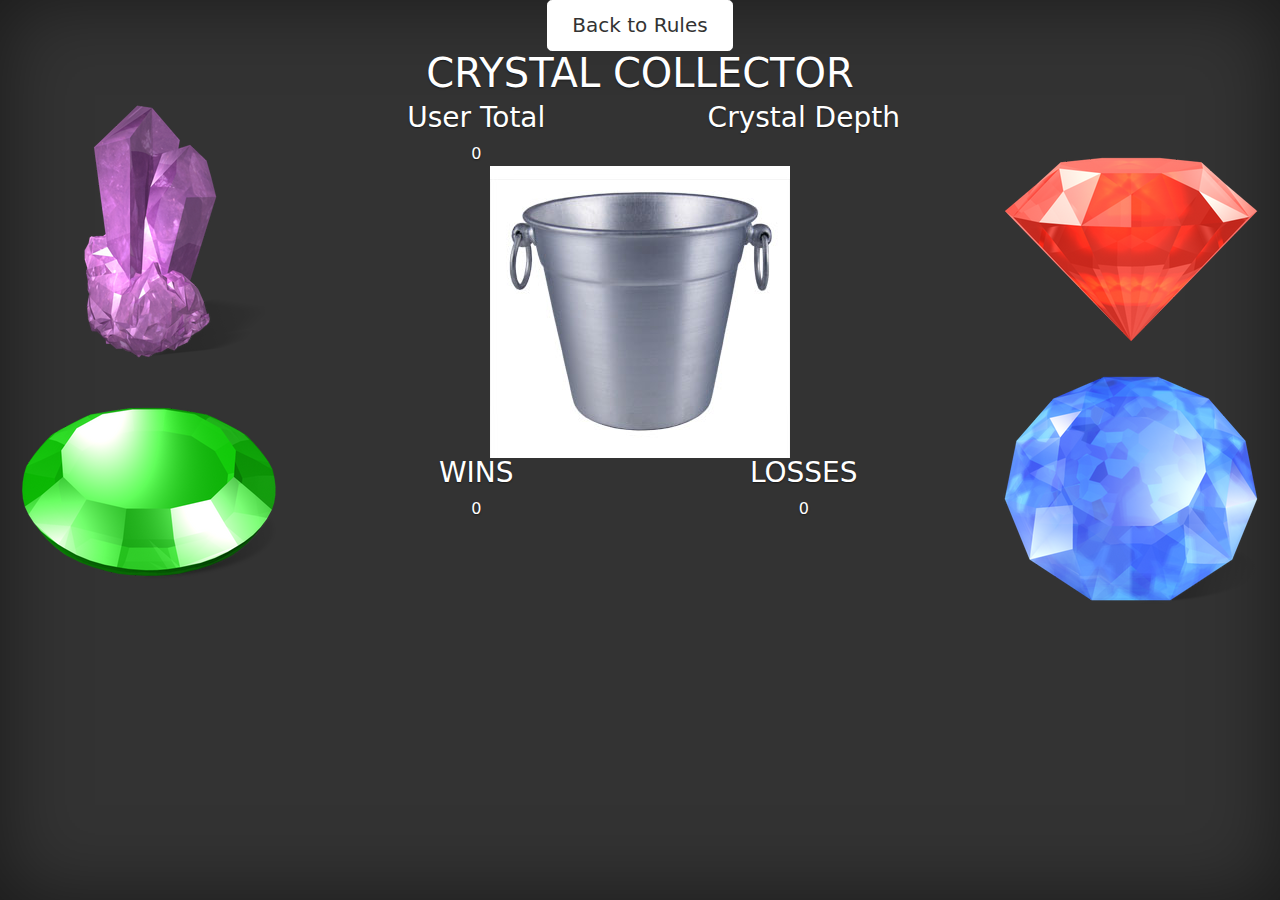
==== game.html @ fe6e7a2c "Initial Commit" ====
<!DOCTYPE html>
<html>
<head>

	<meta charset="utf-8">
	<meta name="viewport" content="width=device-width, initial-scale=1, shrink-to-fit=no">

	<title>Crystal Collector</title>

	<link rel="stylesheet" type="text/css" href="css/reset.css">
	<link rel="stylesheet" type="text/css" href="css/bootstrap.css">
	<link rel="stylesheet" href="https://maxcdn.bootstrapcdn.com/bootstrap/4.0.0-beta/css/bootstrap.min.css" integrity="sha384-/Y6pD6FV/Vv2HJnA6t+vslU6fwYXjCFtcEpHbNJ0lyAFsXTsjBbfaDjzALeQsN6M" crossorigin="anonymous">
	<link rel="stylesheet" type="text/css" href="css/style.css">


	
</head>
<body>
	<div class="site-wrapper">

	<!-- HEADER BANNER WITH NAME -->
		<div class="row">
			<div class="col-lg-12">
				<a href="index.html" class="btn btn-lg btn-secondary">
					<span class="glyphicon glyphicon-arrow-left" aria-hidden="true"></span>
					Back to Rules</a>
				<div id="crystal-header">
					<h1 id="crystal-title">CRYSTAL COLLECTOR</h1>
				</div>
			</div>
		</div>

		<div id="game-wrapper">

		<!-- ROW 1: 2 Crystals -->
			<div class="row">
				<div class="col-lg-3">
					<img class="crystals" src="images/Amethyst.png" id="jewel-1">
					<img class="crystals" src="images/emerald.png" id="jewel-2">
				</div>


				<div class="col-lg-6">
					<div class="row">

						<div class="col-lg-6">
							<div class="panel panel-default">
								<div class="panel-heading">
									<h3>User Total</h3>
								</div>
								<div class="panel-body">
									<div id="cummulativeGuess">0</div>
								</div>
							</div>
						</div>


						<div class="col-lg-6">
							<div class="panel panel-default">
								<div class="panel-heading">
									<h3>Crystal Depth</h3>
								</div>
								<div class="panel-body">
									<div id="crystalDepth"></div>
								</div>
							</div>
						</div>
					</div>

					<img src="images/Bucket.png" id="jackpot">
					<div class="row">

						<div class="col-lg-6">
							<div class="panel panel-success">
								<div class="panel-heading">
									<h3>WINS</h3>
								</div>
								<div class="panel-body">
									<div id="scoreWins">0</div>
								</div>
							</div>
						</div>

						<div class="col-lg-6">
							<div class="panel panel-danger">
								<div class="panel-heading">
									<h3>LOSSES</h3>
								</div>
								<div class="panel-body">
									<div id="scoreLosses">0</div>
								</div>
							</div>
						</div>
					</div>
				</div>

				<div class="col-lg-3">
					<img class="crystals" src="images/redGem1.png" id="jewel-3">
					<img class="crystals" src="images/Sapphire.png" id="jewel-4">
				</div>
			</div>


		</div>
	</div>

<script
  src="https://code.jquery.com/jquery-3.2.1.js"
  integrity="sha256-DZAnKJ/6XZ9si04Hgrsxu/8s717jcIzLy3oi35EouyE="
  crossorigin="anonymous"></script>
<script src="js/script.js"></script>

</body>
</html>
---- css/style.css ----
.img-thumbnail {
	height: 30pt;
	width: 30pt;
	float: left;
	margin: 1pt;
}




/*========BOOTSTRAP WEBSITE CODING=====================*/
/*
 * Globals
 */

/* Links */
a,
a:focus,
a:hover {
  color: #fff;
}

/* Custom default button */
.btn-secondary,
.btn-secondary:hover,
.btn-secondary:focus {
  color: #333;
  text-shadow: none; /* Prevent inheritance from `body` */
  background-color: #fff;
  border: .05rem solid #fff;
}


/*
 * Base structure
 */

html,
body {
  height: 100%;
  background-color: #333;
}
body {
  color: #fff;
  text-align: center;
  text-shadow: 0 .05rem .1rem rgba(0,0,0,.5);
}

/* Extra markup and styles for table-esque vertical and horizontal centering */
.site-wrapper {
  display: table;
  width: 100%;
  height: 100%; /* For at least Firefox */
  min-height: 100%;
  -webkit-box-shadow: inset 0 0 5rem rgba(0,0,0,.5);
          box-shadow: inset 0 0 5rem rgba(0,0,0,.5);
}
.site-wrapper-inner {
  display: table-cell;
  vertical-align: top;
}
.cover-container {
  margin-right: auto;
  margin-left: auto;
}

/* Padding for spacing */
.inner {
  padding: 2rem;
}


/*
 * Header
 */

.masthead {
  margin-bottom: 2rem;
}

.masthead-brand {
  margin-bottom: 0;
}

.nav-masthead .nav-link {
  padding: .25rem 0;
  font-weight: bold;
  color: rgba(255,255,255,.5);
  background-color: transparent;
  border-bottom: .25rem solid transparent;
}

.nav-masthead .nav-link:hover,
.nav-masthead .nav-link:focus {
  border-bottom-color: rgba(255,255,255,.25);
}

.nav-masthead .nav-link + .nav-link {
  margin-left: 1rem;
}

.nav-masthead .active {
  color: #fff;
  border-bottom-color: #fff;
}

@media (min-width: 48em) {
  .masthead-brand {
    float: left;
  }
  .nav-masthead {
    float: right;
  }
}


/*
 * Cover
 */

.cover {
  padding: 0 1.5rem;
}
.cover .btn-lg {
  padding: .75rem 1.25rem;
  font-weight: bold;
}


/*
 * Footer
 */

.mastfoot {
  color: rgba(255,255,255,.5);
}


/*
 * Affix and center
 */

@media (min-width: 40em) {
  /* Pull out the header and footer */
  .masthead {
    position: fixed;
    top: 0;
  }
  .mastfoot {
    position: fixed;
    bottom: 0;
  }
  /* Start the vertical centering */
  .site-wrapper-inner {
    vertical-align: middle;
  }
  /* Handle the widths */
  .masthead,
  .mastfoot,
  .cover-container {
    width: 100%; /* Must be percentage or pixels for horizontal alignment */
  }
}

@media (min-width: 62em) {
  .masthead,
  .mastfoot,
  .cover-container {
    width: 42rem;
  }
}
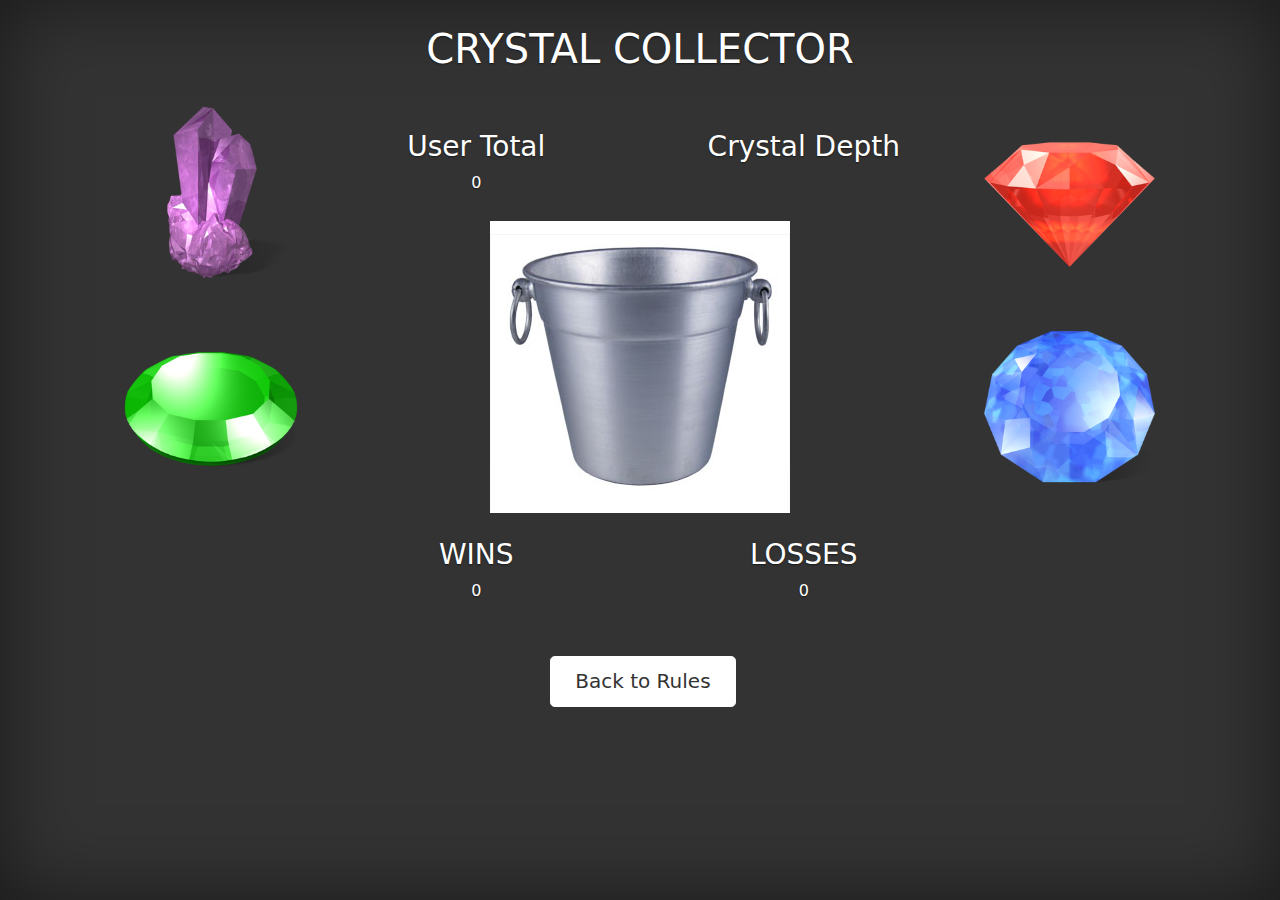
==== commit 5aba8d5a: "Final" ====
--- a/game.html
+++ b/game.html
@@ -21,9 +21,6 @@
 	<!-- HEADER BANNER WITH NAME -->
 		<div class="row">
 			<div class="col-lg-12">
-				<a href="index.html" class="btn btn-lg btn-secondary">
-					<span class="glyphicon glyphicon-arrow-left" aria-hidden="true"></span>
-					Back to Rules</a>
 				<div id="crystal-header">
 					<h1 id="crystal-title">CRYSTAL COLLECTOR</h1>
 				</div>
@@ -102,6 +99,16 @@
 
 
 		</div>
+		<div class="row" id="game-footer">
+			<div class="col-lg-5">
+			</div>
+
+			<div class="col-lg-2">
+					<a href="index.html" class="btn btn-lg btn-secondary" id="back-button">Back to Rules</a>
+			</div>
+			<div class="col-lg-5">
+			</div>
+		</div>
 	</div>
 
 <script
--- a/css/style.css
+++ b/css/style.css
@@ -4,6 +4,53 @@
 	float: left;
 	margin: 1pt;
 }
+
+.crystals {
+  height: 130pt;
+  margin-bottom: 30pt
+}
+
+#jewel-1, #jewel-2 {
+  float:  right;
+}
+
+#jewel-3, #jewel-4 {
+  float:  left;
+}
+
+
+#back-button:hover {
+  text-decoration: underline
+}
+
+#crystal-title {
+  padding: 20pt;
+}
+
+.panel {
+  margin: 20pt
+}
+
+#back-button {
+  z-index: 1;
+}
+
+#crystal-header {
+  z-index: -1;
+}
+
+.titleHeader {
+  text-align: left;
+}
+
+.footer{
+  text-align: left;
+}
+
+#game-footer {
+  padding: 20pt;
+}
+
 
 
 
